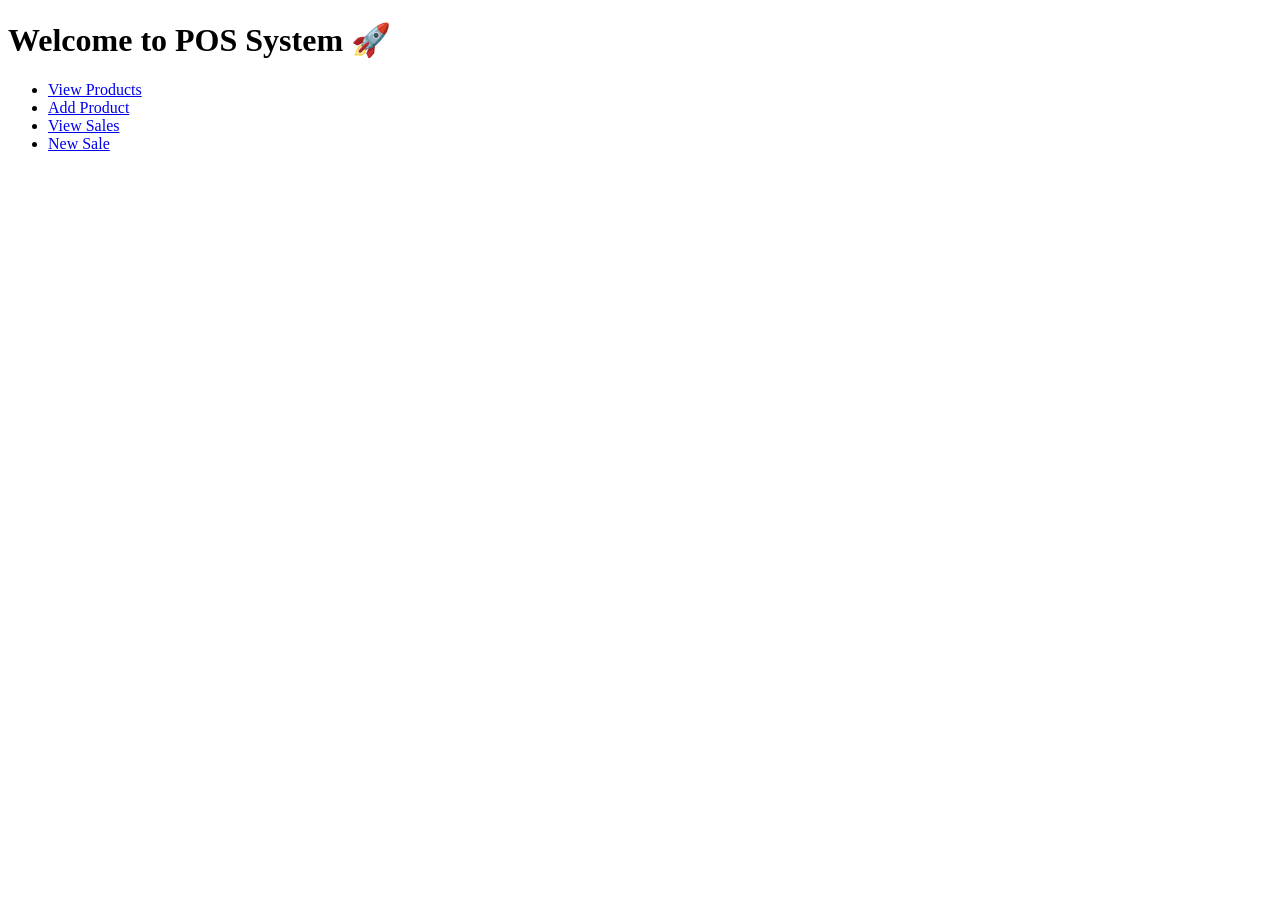
==== templates/index.html @ eff5e484 "first commit" ====
<!DOCTYPE html>
<html>
<head>
    <title>POS System</title>
</head>
<body>

    <h1>Welcome to POS System 🚀</h1>

    <ul>
        <li><a href="/products">View Products</a></li>
        <li><a href="/products/add">Add Product</a></li>
        <li><a href="/sales">View Sales</a></li>
        <li><a href="/sale/new">New Sale</a></li>
    </ul>

</body>
</html>
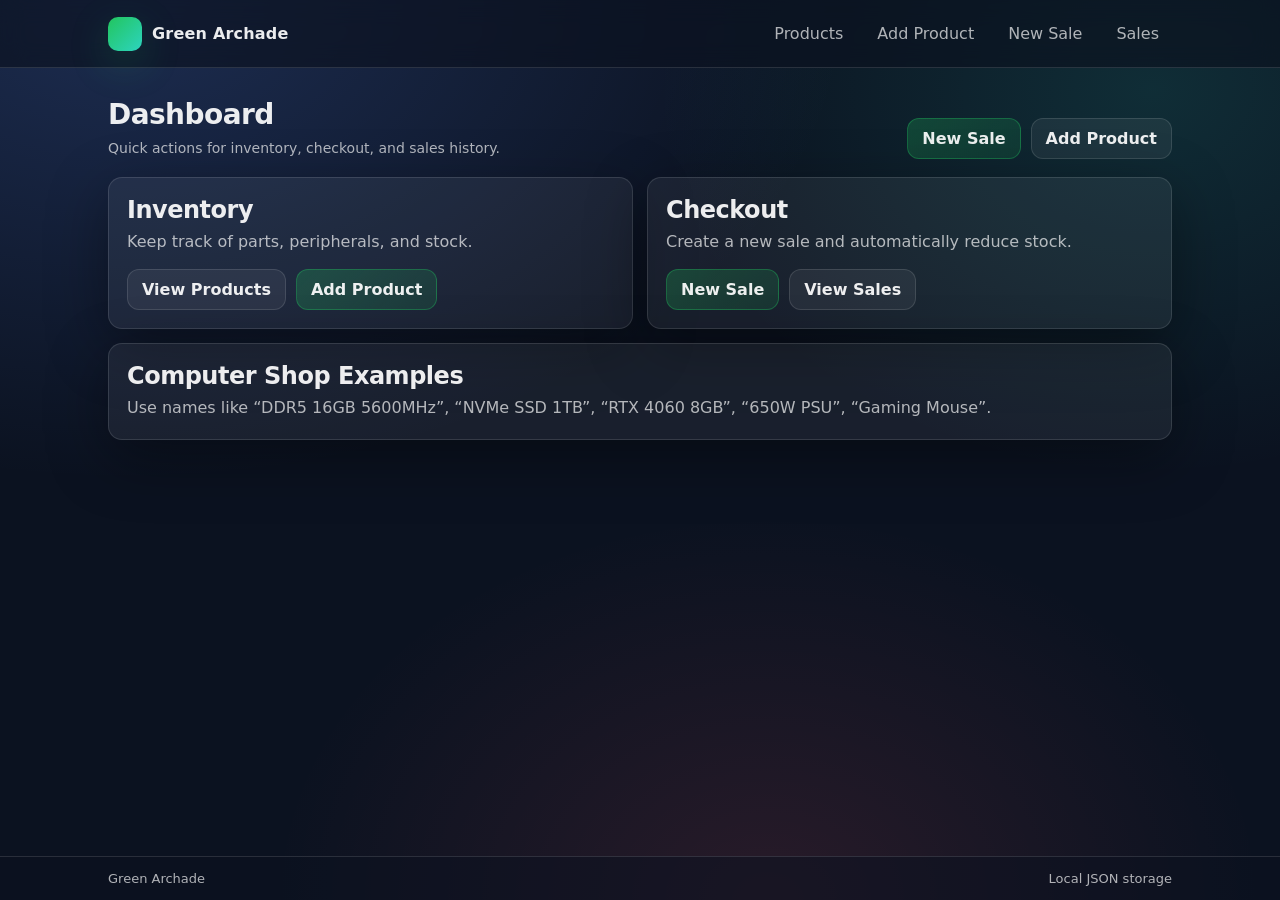
==== commit 45bfa361: "update frontend" ====
--- a/templates/index.html
+++ b/templates/index.html
@@ -1,18 +1,97 @@
 <!DOCTYPE html>
 <html>
 <head>
-    <title>POS System</title>
+    <meta charset="utf-8">
+    <meta name="viewport" content="width=device-width, initial-scale=1">
+    <title>Green Archade POS</title>
+    <link rel="stylesheet" href="/static/css/style.css">
 </head>
 <body>
+<div class="app-shell">
+    <header class="topbar">
+        <div class="topbar-inner">
+            <a class="brand" href="/">
+                <span class="brand-badge" aria-hidden="true"></span>
+                <span>Green Archade</span>
+            </a>
+            <nav class="nav">
+                <a href="/products">Products </a>
+                <a href="/products/add">Add Product</a>
+                <a href="/sale/new">New Sale</a>
+                <a href="/sales">Sales</a>
+            </nav>
+        </div>
+    </header>
 
-    <h1>Welcome to POS System 🚀</h1>
+    <main class="container">
+        <div class="page-header">
+            <div>
+                <h1 class="page-title">Dashboard</h1>
+                <p class="page-subtitle">Quick actions for inventory, checkout, and sales history.</p>
+            </div>
+            <div class="actions">
+                <a class="btn btn-primary" href="/sale/new">New Sale</a>
+                <a class="btn" href="/products/add">Add Product</a>
+            </div>
+        </div>
 
-    <ul>
-        <li><a href="/products">View Products</a></li>
-        <li><a href="/products/add">Add Product</a></li>
-        <li><a href="/sales">View Sales</a></li>
-        <li><a href="/sale/new">New Sale</a></li>
-    </ul>
+        <div class="grid">
+            <div class="col-6">
+                <div class="card">
+                    <div class="card-inner">
+                        <h2 style="margin:0 0 6px">Inventory</h2>
+                        <p style="margin:0;color:var(--muted)">Keep track of parts, peripherals, and stock.</p>
+                        <div class="actions" style="margin-top:14px;justify-content:flex-start">
+                            <a class="btn" href="/products">View Products</a>
+                            <a class="btn btn-primary" href="/products/add">Add Product</a>
+                        </div>
+                    </div>
+                </div>
+            </div>
 
+            <div class="col-6">
+                <div class="card">
+                    <div class="card-inner">
+                        <h2 style="margin:0 0 6px">Checkout</h2>
+                        <p style="margin:0;color:var(--muted)">Create a new sale and automatically reduce stock.</p>
+                        <div class="actions" style="margin-top:14px;justify-content:flex-start">
+                            <a class="btn btn-primary" href="/sale/new">New Sale</a>
+                            <a class="btn" href="/sales">View Sales</a>
+                        </div>
+                    </div>
+                </div>
+            </div>
+
+            <div class="col-12">
+                <div class="card">
+                    <div class="card-inner">
+                        <h2 style="margin:0 0 6px">Computer Shop Examples</h2>
+                        <p style="margin:0;color:var(--muted)">
+                            Use names like “DDR5 16GB 5600MHz”, “NVMe SSD 1TB”, “RTX 4060 8GB”, “650W PSU”, “Gaming Mouse”.
+                        </p>
+                    </div>
+                </div>
+            </div>
+        </div>
+    </main>
+
+    <footer class="footer">
+        <div class="footer-inner">
+            <span>Green Archade</span>
+            <span>Local JSON storage</span>
+        </div>
+    </footer>
+</div>
+<script>
+  (function () {
+    var path = window.location.pathname || "/";
+    var links = document.querySelectorAll(".nav a[href]");
+    for (var i = 0; i < links.length; i++) {
+      var href = links[i].getAttribute("href") || "";
+      if (href === "/" && path === "/") links[i].classList.add("active");
+      else if (href !== "/" && path.indexOf(href) === 0) links[i].classList.add("active");
+    }
+  })();
+</script>
 </body>
-</html>+</html>
--- a/static/css/style.css
+++ b/static/css/style.css
@@ -0,0 +1,360 @@
+:root {
+  --bg: #0b1220;
+  --panel: rgba(255, 255, 255, 0.06);
+  --panel-2: rgba(255, 255, 255, 0.08);
+  --text: rgba(255, 255, 255, 0.92);
+  --muted: rgba(255, 255, 255, 0.68);
+  --border: rgba(255, 255, 255, 0.12);
+  --shadow: 0 18px 60px rgba(0, 0, 0, 0.38);
+
+  --primary: #22c55e;
+  --primary-2: #16a34a;
+  --danger: #ff5b6b;
+  --success: #2dd4bf;
+  --glow: 0 0 0 1px rgba(34, 197, 94, 0.10), 0 18px 55px rgba(34, 197, 94, 0.14);
+
+  --radius: 14px;
+  --radius-sm: 10px;
+}
+
+* {
+  box-sizing: border-box;
+}
+
+html,
+body {
+  height: 100%;
+}
+
+body {
+  margin: 0;
+  color: var(--text);
+  font-family: ui-sans-serif, system-ui, -apple-system, Segoe UI, Roboto, Arial,
+    "Apple Color Emoji", "Segoe UI Emoji";
+  background: radial-gradient(1200px 800px at 10% 0%, rgba(91, 140, 255, 0.22), transparent 60%),
+    radial-gradient(900px 700px at 90% 10%, rgba(45, 212, 191, 0.14), transparent 55%),
+    radial-gradient(900px 700px at 60% 100%, rgba(255, 91, 107, 0.12), transparent 55%),
+    var(--bg);
+}
+
+a {
+  -webkit-tap-highlight-color: transparent;
+}
+
+h1,
+h2,
+h3 {
+  letter-spacing: -0.02em;
+}
+
+p {
+  line-height: 1.55;
+}
+
+a {
+  color: inherit;
+  text-decoration: none;
+}
+
+.nav a:focus-visible,
+.btn:focus-visible,
+input[type="text"]:focus-visible,
+input[type="number"]:focus-visible,
+a:focus-visible {
+  outline: 3px solid rgba(34, 197, 94, 0.45);
+  outline-offset: 2px;
+}
+
+.app-shell {
+  min-height: 100%;
+  display: flex;
+  flex-direction: column;
+}
+
+.topbar {
+  position: sticky;
+  top: 0;
+  z-index: 50;
+  backdrop-filter: blur(12px);
+  background: rgba(11, 18, 32, 0.65);
+  border-bottom: 1px solid var(--border);
+}
+
+.topbar-inner {
+  max-width: 1100px;
+  margin: 0 auto;
+  padding: 14px 18px;
+  display: flex;
+  align-items: center;
+  justify-content: space-between;
+  gap: 16px;
+}
+
+.brand {
+  display: flex;
+  align-items: center;
+  gap: 10px;
+  font-weight: 700;
+  letter-spacing: 0.2px;
+}
+
+.brand-badge {
+  width: 34px;
+  height: 34px;
+  border-radius: 10px;
+  background: linear-gradient(135deg, var(--primary), var(--success));
+  box-shadow: 0 12px 40px rgba(34, 197, 94, 0.22);
+}
+
+.brand:hover .brand-badge {
+  box-shadow: var(--glow);
+  filter: saturate(1.15);
+}
+
+.nav {
+  display: flex;
+  gap: 8px;
+  flex-wrap: wrap;
+}
+
+.nav a {
+  padding: 9px 12px;
+  border-radius: 999px;
+  color: var(--muted);
+  border: 1px solid transparent;
+}
+
+.nav a:hover {
+  color: var(--text);
+  border-color: var(--border);
+  background: var(--panel);
+}
+
+.nav a.active {
+  color: var(--text);
+  border-color: rgba(34, 197, 94, 0.35);
+  background: linear-gradient(135deg, rgba(34, 197, 94, 0.20), rgba(34, 197, 94, 0.10));
+}
+
+.container {
+  width: 100%;
+  max-width: 1100px;
+  margin: 0 auto;
+  padding: 22px 18px 34px;
+}
+
+.page-header {
+  display: flex;
+  align-items: flex-end;
+  justify-content: space-between;
+  gap: 14px;
+  margin: 8px 0 18px;
+}
+
+.page-title {
+  margin: 0;
+  font-size: 28px;
+  line-height: 1.2;
+}
+
+.page-subtitle {
+  margin: 6px 0 0;
+  color: var(--muted);
+  font-size: 14px;
+}
+
+.card {
+  background: var(--panel);
+  border: 1px solid var(--border);
+  border-radius: var(--radius);
+  box-shadow: var(--shadow);
+}
+
+.card:hover {
+  border-color: rgba(255, 255, 255, 0.16);
+  box-shadow: 0 20px 70px rgba(0, 0, 0, 0.42);
+}
+
+.card-inner {
+  padding: 18px;
+}
+
+.grid {
+  display: grid;
+  grid-template-columns: repeat(12, 1fr);
+  gap: 14px;
+}
+
+.col-6 {
+  grid-column: span 6;
+}
+
+.col-12 {
+  grid-column: span 12;
+}
+
+@media (max-width: 860px) {
+  .col-6 {
+    grid-column: span 12;
+  }
+}
+
+.btn {
+  display: inline-flex;
+  align-items: center;
+  justify-content: center;
+  gap: 8px;
+  padding: 10px 14px;
+  border-radius: 12px;
+  border: 1px solid var(--border);
+  background: var(--panel);
+  color: var(--text);
+  font-weight: 600;
+  cursor: pointer;
+  transition: transform 0.08s ease, background 0.15s ease, border-color 0.15s ease;
+}
+
+.btn:hover {
+  background: var(--panel-2);
+  border-color: rgba(255, 255, 255, 0.18);
+}
+
+.btn:active {
+  transform: translateY(1px);
+}
+
+.btn-primary {
+  border-color: rgba(34, 197, 94, 0.35);
+  background: linear-gradient(135deg, rgba(34, 197, 94, 0.24), rgba(34, 197, 94, 0.12));
+}
+
+.btn-primary:hover {
+  border-color: rgba(34, 197, 94, 0.55);
+}
+
+.btn-danger {
+  border-color: rgba(255, 91, 107, 0.35);
+  background: linear-gradient(135deg, rgba(255, 91, 107, 0.22), rgba(255, 91, 107, 0.12));
+}
+
+.actions {
+  display: flex;
+  gap: 10px;
+  flex-wrap: wrap;
+  justify-content: flex-end;
+}
+
+.alert {
+  margin: 0 0 14px;
+  padding: 12px 12px;
+  border-radius: var(--radius-sm);
+  border: 1px solid var(--border);
+  background: rgba(255, 255, 255, 0.06);
+  color: var(--muted);
+}
+
+.alert-error {
+  border-color: rgba(255, 91, 107, 0.28);
+  background: rgba(255, 91, 107, 0.12);
+  color: rgba(255, 255, 255, 0.9);
+}
+
+.table {
+  width: 100%;
+  border-collapse: separate;
+  border-spacing: 0;
+  overflow: hidden;
+  border: 1px solid var(--border);
+  border-radius: var(--radius);
+  background: rgba(255, 255, 255, 0.04);
+}
+
+.table-wrap {
+  width: 100%;
+  overflow-x: auto;
+  -webkit-overflow-scrolling: touch;
+}
+
+.table tbody tr:hover td {
+  background: rgba(255, 255, 255, 0.035);
+}
+
+.table th,
+.table td {
+  padding: 12px 12px;
+  border-bottom: 1px solid var(--border);
+  vertical-align: middle;
+}
+
+.table th {
+  text-align: left;
+  color: rgba(255, 255, 255, 0.86);
+  font-weight: 700;
+  background: rgba(255, 255, 255, 0.06);
+}
+
+.table tr:last-child td {
+  border-bottom: none;
+}
+
+.table td.muted {
+  color: var(--muted);
+}
+
+.muted {
+  color: var(--muted);
+}
+
+.field {
+  display: grid;
+  gap: 6px;
+  margin-bottom: 12px;
+}
+
+.label {
+  font-size: 13px;
+  color: var(--muted);
+}
+
+input[type="text"],
+input[type="number"] {
+  width: 100%;
+  padding: 11px 12px;
+  border-radius: 12px;
+  border: 1px solid var(--border);
+  background: rgba(255, 255, 255, 0.06);
+  color: var(--text);
+  outline: none;
+}
+
+input[type="text"]:focus,
+input[type="number"]:focus {
+  border-color: rgba(34, 197, 94, 0.55);
+  box-shadow: 0 0 0 4px rgba(34, 197, 94, 0.14);
+}
+
+button {
+  font: inherit;
+}
+
+.table input[type="number"] {
+  max-width: 140px;
+}
+
+.footer {
+  margin-top: auto;
+  border-top: 1px solid var(--border);
+  background: rgba(11, 18, 32, 0.55);
+}
+
+.footer-inner {
+  max-width: 1100px;
+  margin: 0 auto;
+  padding: 14px 18px;
+  color: var(--muted);
+  font-size: 13px;
+  display: flex;
+  justify-content: space-between;
+  gap: 10px;
+  flex-wrap: wrap;
+}
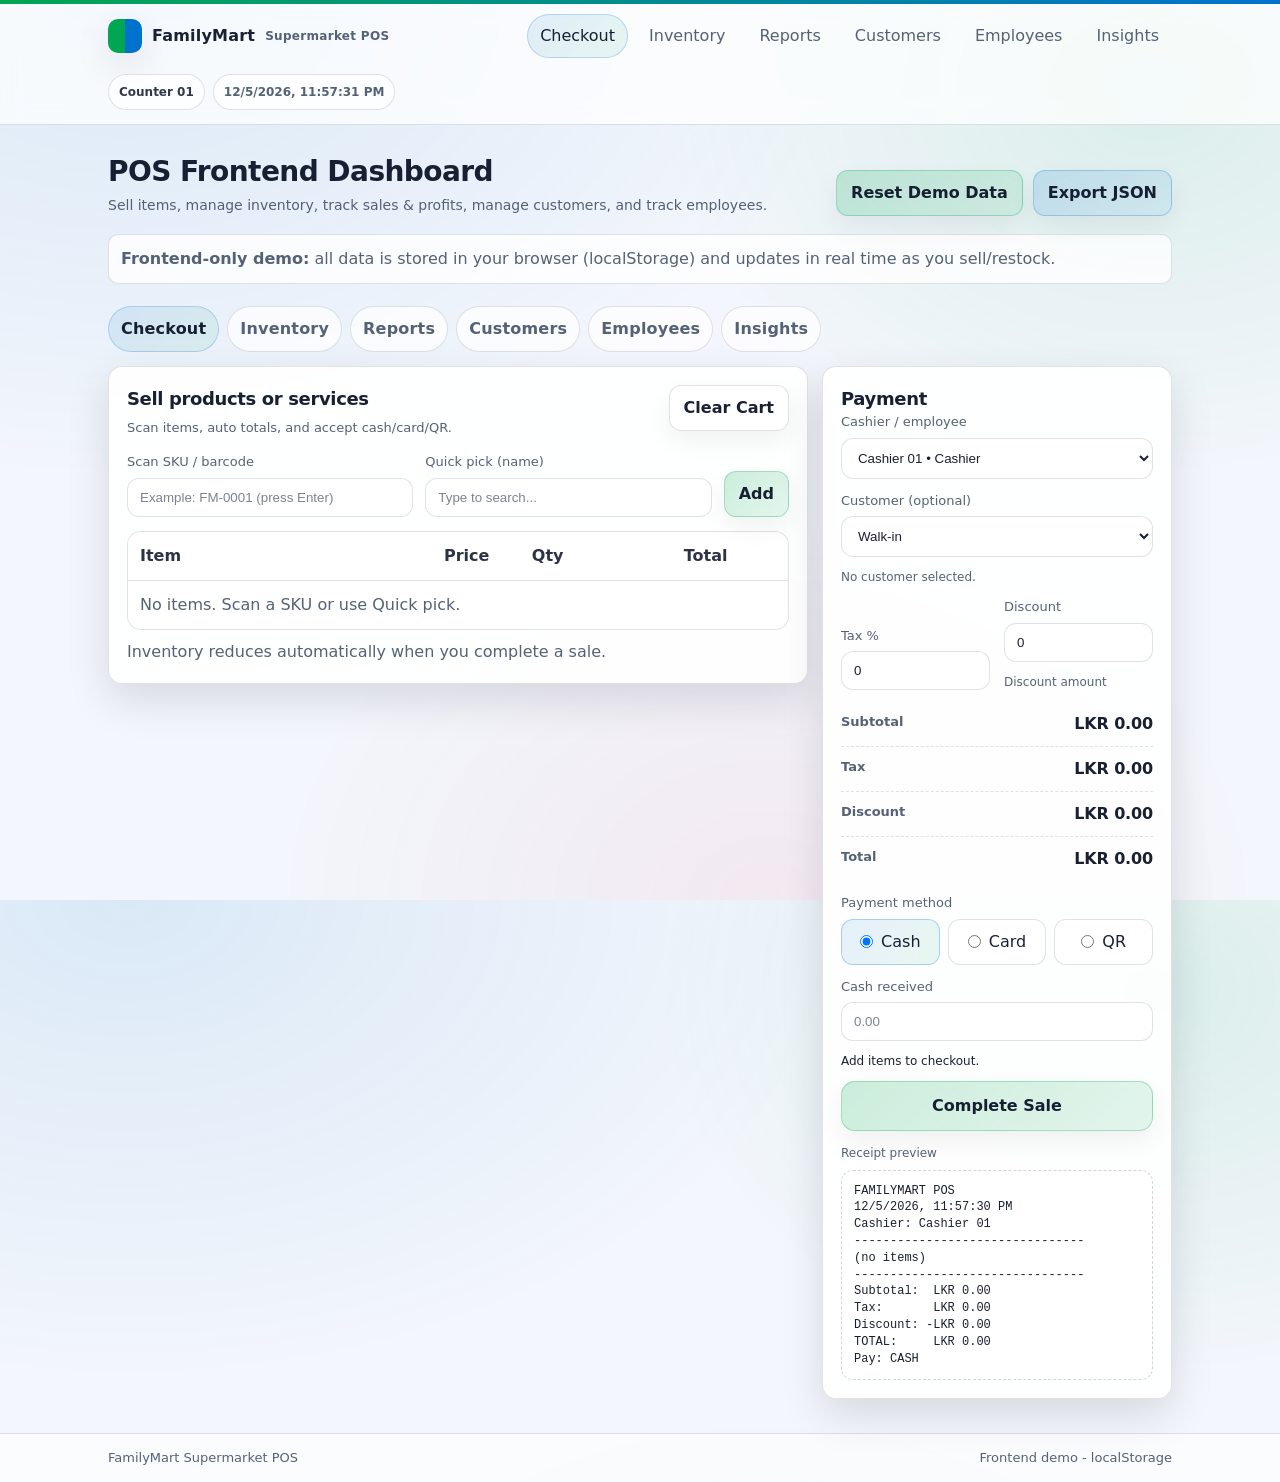
==== commit cfab5f74: "update" ====
--- a/templates/index.html
+++ b/templates/index.html
@@ -3,8 +3,8 @@
 <head>
     <meta charset="utf-8">
     <meta name="viewport" content="width=device-width, initial-scale=1">
-    <title>Green Archade POS</title>
-    <link rel="stylesheet" href="/static/css/style.css">
+    <title>FamilyMart Supermarket POS</title>
+    <link rel="stylesheet" href="/static/css/style.css?v=20260331">
 </head>
 <body>
 <div class="app-shell">
@@ -12,86 +12,57 @@
         <div class="topbar-inner">
             <a class="brand" href="/">
                 <span class="brand-badge" aria-hidden="true"></span>
-                <span>Green Archade</span>
+                <span class="brand-name">FamilyMart</span>
+                <span class="brand-sub">Supermarket POS</span>
             </a>
             <nav class="nav">
-                <a href="/products">Products </a>
-                <a href="/products/add">Add Product</a>
-                <a href="/sale/new">New Sale</a>
-                <a href="/sales">Sales</a>
+                <a href="#checkout">Checkout</a>
+                <a href="#inventory">Inventory</a>
+                <a href="#reports">Reports</a>
+                <a href="#customers">Customers</a>
+                <a href="#employees">Employees</a>
+                <a href="#insights">Insights</a>
             </nav>
+            <div class="topbar-meta" aria-label="Status">
+                <span class="pill">Counter 01</span>
+                <span class="pill pill-muted" data-live-clock>--</span>
+            </div>
         </div>
     </header>
 
     <main class="container">
         <div class="page-header">
             <div>
-                <h1 class="page-title">Dashboard</h1>
-                <p class="page-subtitle">Quick actions for inventory, checkout, and sales history.</p>
+                <h1 class="page-title">POS Frontend Dashboard</h1>
+                <p class="page-subtitle">Sell items, manage inventory, track sales & profits, manage customers, and track employees.</p>
             </div>
             <div class="actions">
-                <a class="btn btn-primary" href="/sale/new">New Sale</a>
-                <a class="btn" href="/products/add">Add Product</a>
+                <button class="btn btn-primary" type="button" data-action="reset-demo">Reset Demo Data</button>
+                <button class="btn btn-accent" type="button" data-action="export-demo">Export JSON</button>
             </div>
         </div>
 
-        <div class="grid">
-            <div class="col-6">
-                <div class="card">
-                    <div class="card-inner">
-                        <h2 style="margin:0 0 6px">Inventory</h2>
-                        <p style="margin:0;color:var(--muted)">Keep track of parts, peripherals, and stock.</p>
-                        <div class="actions" style="margin-top:14px;justify-content:flex-start">
-                            <a class="btn" href="/products">View Products</a>
-                            <a class="btn btn-primary" href="/products/add">Add Product</a>
-                        </div>
-                    </div>
-                </div>
-            </div>
+        <div class="alert">
+            <strong>Frontend-only demo:</strong>
+            all data is stored in your browser (<span class="muted">localStorage</span>) and updates in real time as you sell/restock.
+        </div>
 
-            <div class="col-6">
-                <div class="card">
-                    <div class="card-inner">
-                        <h2 style="margin:0 0 6px">Checkout</h2>
-                        <p style="margin:0;color:var(--muted)">Create a new sale and automatically reduce stock.</p>
-                        <div class="actions" style="margin-top:14px;justify-content:flex-start">
-                            <a class="btn btn-primary" href="/sale/new">New Sale</a>
-                            <a class="btn" href="/sales">View Sales</a>
-                        </div>
-                    </div>
-                </div>
-            </div>
-
-            <div class="col-12">
-                <div class="card">
-                    <div class="card-inner">
-                        <h2 style="margin:0 0 6px">Computer Shop Examples</h2>
-                        <p style="margin:0;color:var(--muted)">
-                            Use names like “DDR5 16GB 5600MHz”, “NVMe SSD 1TB”, “RTX 4060 8GB”, “650W PSU”, “Gaming Mouse”.
-                        </p>
-                    </div>
-                </div>
-            </div>
-        </div>
+        <div id="posApp" class="pos-app" aria-label="POS dashboard"></div>
     </main>
 
     <footer class="footer">
         <div class="footer-inner">
-            <span>Green Archade</span>
-            <span>Local JSON storage</span>
+            <span>FamilyMart Supermarket POS</span>
+            <span>Frontend demo - localStorage</span>
         </div>
     </footer>
 </div>
-<script>
-  (function () {
-    var path = window.location.pathname || "/";
-    var links = document.querySelectorAll(".nav a[href]");
-    for (var i = 0; i < links.length; i++) {
-      var href = links[i].getAttribute("href") || "";
-      if (href === "/" && path === "/") links[i].classList.add("active");
-      else if (href !== "/" && path.indexOf(href) === 0) links[i].classList.add("active");
-    }
-  })();
-</script>
+<div class="toast-stack" id="toastStack" aria-live="polite" aria-relevant="additions"></div>
+<noscript>
+    <div class="container">
+        <div class="alert alert-error">This dashboard needs JavaScript enabled.</div>
+    </div>
+</noscript>
+<script src="/static/js/dashboard.js?v=20260331"></script>
 </body>
 </html>
--- a/static/css/style.css
+++ b/static/css/style.css
@@ -1,17 +1,19 @@
 :root {
-  --bg: #0b1220;
-  --panel: rgba(255, 255, 255, 0.06);
-  --panel-2: rgba(255, 255, 255, 0.08);
-  --text: rgba(255, 255, 255, 0.92);
-  --muted: rgba(255, 255, 255, 0.68);
-  --border: rgba(255, 255, 255, 0.12);
-  --shadow: 0 18px 60px rgba(0, 0, 0, 0.38);
-
-  --primary: #22c55e;
-  --primary-2: #16a34a;
-  --danger: #ff5b6b;
-  --success: #2dd4bf;
-  --glow: 0 0 0 1px rgba(34, 197, 94, 0.10), 0 18px 55px rgba(34, 197, 94, 0.14);
+  --bg: #f3f6fc;
+  --panel: rgba(255, 255, 255, 0.92);
+  --panel-2: rgba(255, 255, 255, 0.98);
+  --text: rgba(15, 23, 42, 0.96);
+  --muted: rgba(71, 85, 105, 0.92);
+  --border: rgba(15, 23, 42, 0.12);
+  --shadow: 0 16px 44px rgba(2, 6, 23, 0.12);
+
+  --primary: #00a651;
+  --primary-2: #008a43;
+  --accent: #0072ce;
+  --accent-2: #005aa4;
+  --danger: #e11d48;
+  --success: #0ea5a4;
+  --glow: 0 0 0 1px rgba(0, 166, 81, 0.16), 0 18px 45px rgba(0, 166, 81, 0.10);
 
   --radius: 14px;
   --radius-sm: 10px;
@@ -31,9 +33,12 @@
   color: var(--text);
   font-family: ui-sans-serif, system-ui, -apple-system, Segoe UI, Roboto, Arial,
     "Apple Color Emoji", "Segoe UI Emoji";
-  background: radial-gradient(1200px 800px at 10% 0%, rgba(91, 140, 255, 0.22), transparent 60%),
-    radial-gradient(900px 700px at 90% 10%, rgba(45, 212, 191, 0.14), transparent 55%),
-    radial-gradient(900px 700px at 60% 100%, rgba(255, 91, 107, 0.12), transparent 55%),
+  line-height: 1.5;
+  -webkit-font-smoothing: antialiased;
+  -moz-osx-font-smoothing: grayscale;
+  background: radial-gradient(1200px 800px at 10% 0%, rgba(0, 114, 206, 0.10), transparent 60%),
+    radial-gradient(900px 700px at 90% 10%, rgba(0, 166, 81, 0.10), transparent 55%),
+    radial-gradient(900px 700px at 60% 100%, rgba(225, 29, 72, 0.06), transparent 55%),
     var(--bg);
 }
 
@@ -61,7 +66,7 @@
 input[type="text"]:focus-visible,
 input[type="number"]:focus-visible,
 a:focus-visible {
-  outline: 3px solid rgba(34, 197, 94, 0.45);
+  outline: 3px solid rgba(0, 114, 206, 0.35);
   outline-offset: 2px;
 }
 
@@ -76,8 +81,17 @@
   top: 0;
   z-index: 50;
   backdrop-filter: blur(12px);
-  background: rgba(11, 18, 32, 0.65);
+  background: rgba(255, 255, 255, 0.72);
   border-bottom: 1px solid var(--border);
+  overflow: hidden;
+}
+
+.topbar::before {
+  content: "";
+  position: absolute;
+  inset: 0 0 auto 0;
+  height: 4px;
+  background: linear-gradient(90deg, var(--primary), var(--accent));
 }
 
 .topbar-inner {
@@ -88,6 +102,7 @@
   align-items: center;
   justify-content: space-between;
   gap: 16px;
+  flex-wrap: wrap;
 }
 
 .brand {
@@ -102,13 +117,50 @@
   width: 34px;
   height: 34px;
   border-radius: 10px;
-  background: linear-gradient(135deg, var(--primary), var(--success));
-  box-shadow: 0 12px 40px rgba(34, 197, 94, 0.22);
+  background: linear-gradient(90deg, var(--primary) 0 50%, var(--accent) 50% 100%);
+  box-shadow: 0 12px 36px rgba(2, 6, 23, 0.10);
 }
 
 .brand:hover .brand-badge {
   box-shadow: var(--glow);
   filter: saturate(1.15);
+}
+
+.brand-name {
+  font-weight: 800;
+}
+
+.brand-sub {
+  color: var(--muted);
+  font-weight: 700;
+  font-size: 12px;
+  letter-spacing: 0.3px;
+}
+
+.topbar-meta {
+  display: flex;
+  gap: 8px;
+  align-items: center;
+  flex-wrap: wrap;
+  justify-content: flex-end;
+}
+
+.pill {
+  display: inline-flex;
+  align-items: center;
+  gap: 8px;
+  padding: 8px 10px;
+  border-radius: 999px;
+  border: 1px solid var(--border);
+  background: rgba(255, 255, 255, 0.7);
+  color: rgba(15, 23, 42, 0.86);
+  font-weight: 700;
+  font-size: 12px;
+}
+
+.pill-muted {
+  color: var(--muted);
+  font-weight: 650;
 }
 
 .nav {
@@ -132,8 +184,8 @@
 
 .nav a.active {
   color: var(--text);
-  border-color: rgba(34, 197, 94, 0.35);
-  background: linear-gradient(135deg, rgba(34, 197, 94, 0.20), rgba(34, 197, 94, 0.10));
+  border-color: rgba(0, 114, 206, 0.22);
+  background: linear-gradient(135deg, rgba(0, 114, 206, 0.10), rgba(0, 166, 81, 0.08));
 }
 
 .container {
@@ -171,8 +223,8 @@
 }
 
 .card:hover {
-  border-color: rgba(255, 255, 255, 0.16);
-  box-shadow: 0 20px 70px rgba(0, 0, 0, 0.42);
+  border-color: rgba(15, 23, 42, 0.16);
+  box-shadow: 0 18px 58px rgba(2, 6, 23, 0.14);
 }
 
 .card-inner {
@@ -211,30 +263,52 @@
   color: var(--text);
   font-weight: 600;
   cursor: pointer;
-  transition: transform 0.08s ease, background 0.15s ease, border-color 0.15s ease;
+  box-shadow: 0 10px 26px rgba(2, 6, 23, 0.06);
+  transition: transform 0.08s ease, background 0.15s ease, border-color 0.15s ease,
+    box-shadow 0.15s ease;
 }
 
 .btn:hover {
   background: var(--panel-2);
-  border-color: rgba(255, 255, 255, 0.18);
+  border-color: rgba(15, 23, 42, 0.16);
+  box-shadow: 0 14px 34px rgba(2, 6, 23, 0.10);
 }
 
 .btn:active {
   transform: translateY(1px);
+  box-shadow: 0 10px 26px rgba(2, 6, 23, 0.08);
 }
 
 .btn-primary {
-  border-color: rgba(34, 197, 94, 0.35);
-  background: linear-gradient(135deg, rgba(34, 197, 94, 0.24), rgba(34, 197, 94, 0.12));
+  border-color: rgba(0, 166, 81, 0.28);
+  background: linear-gradient(135deg, rgba(0, 166, 81, 0.20), rgba(0, 166, 81, 0.10));
 }
 
 .btn-primary:hover {
-  border-color: rgba(34, 197, 94, 0.55);
+  border-color: rgba(0, 166, 81, 0.45);
+}
+
+.btn-accent {
+  border-color: rgba(0, 114, 206, 0.26);
+  background: linear-gradient(135deg, rgba(0, 114, 206, 0.16), rgba(0, 114, 206, 0.08));
+}
+
+.btn-accent:hover {
+  border-color: rgba(0, 114, 206, 0.45);
+}
+
+.btn-lg {
+  padding: 12px 16px;
+  border-radius: 14px;
 }
 
 .btn-danger {
-  border-color: rgba(255, 91, 107, 0.35);
-  background: linear-gradient(135deg, rgba(255, 91, 107, 0.22), rgba(255, 91, 107, 0.12));
+  border-color: rgba(225, 29, 72, 0.22);
+  background: linear-gradient(135deg, rgba(225, 29, 72, 0.16), rgba(225, 29, 72, 0.08));
+}
+
+.btn-danger:hover {
+  border-color: rgba(225, 29, 72, 0.38);
 }
 
 .actions {
@@ -249,14 +323,14 @@
   padding: 12px 12px;
   border-radius: var(--radius-sm);
   border: 1px solid var(--border);
-  background: rgba(255, 255, 255, 0.06);
+  background: rgba(255, 255, 255, 0.78);
   color: var(--muted);
 }
 
 .alert-error {
-  border-color: rgba(255, 91, 107, 0.28);
-  background: rgba(255, 91, 107, 0.12);
-  color: rgba(255, 255, 255, 0.9);
+  border-color: rgba(225, 29, 72, 0.22);
+  background: rgba(225, 29, 72, 0.08);
+  color: rgba(15, 23, 42, 0.90);
 }
 
 .table {
@@ -266,7 +340,7 @@
   overflow: hidden;
   border: 1px solid var(--border);
   border-radius: var(--radius);
-  background: rgba(255, 255, 255, 0.04);
+  background: rgba(255, 255, 255, 0.72);
 }
 
 .table-wrap {
@@ -276,7 +350,15 @@
 }
 
 .table tbody tr:hover td {
-  background: rgba(255, 255, 255, 0.035);
+  background: rgba(0, 114, 206, 0.04);
+}
+
+.table tbody tr:nth-child(odd) td {
+  background: rgba(255, 255, 255, 0.72);
+}
+
+.table tbody tr:nth-child(even) td {
+  background: rgba(255, 255, 255, 0.62);
 }
 
 .table th,
@@ -288,9 +370,9 @@
 
 .table th {
   text-align: left;
-  color: rgba(255, 255, 255, 0.86);
+  color: rgba(15, 23, 42, 0.88);
   font-weight: 700;
-  background: rgba(255, 255, 255, 0.06);
+  background: rgba(255, 255, 255, 0.90);
 }
 
 .table tr:last-child td {
@@ -322,15 +404,21 @@
   padding: 11px 12px;
   border-radius: 12px;
   border: 1px solid var(--border);
-  background: rgba(255, 255, 255, 0.06);
+  background: rgba(255, 255, 255, 0.92);
   color: var(--text);
   outline: none;
+  transition: border-color 0.15s ease, box-shadow 0.15s ease, background 0.15s ease;
 }
 
 input[type="text"]:focus,
 input[type="number"]:focus {
-  border-color: rgba(34, 197, 94, 0.55);
-  box-shadow: 0 0 0 4px rgba(34, 197, 94, 0.14);
+  border-color: rgba(0, 114, 206, 0.45);
+  box-shadow: 0 0 0 4px rgba(0, 114, 206, 0.12);
+  background: rgba(255, 255, 255, 0.98);
+}
+
+input::placeholder {
+  color: rgba(71, 85, 105, 0.72);
 }
 
 button {
@@ -344,7 +432,7 @@
 .footer {
   margin-top: auto;
   border-top: 1px solid var(--border);
-  background: rgba(11, 18, 32, 0.55);
+  background: rgba(255, 255, 255, 0.65);
 }
 
 .footer-inner {
@@ -358,3 +446,458 @@
   gap: 10px;
   flex-wrap: wrap;
 }
+
+.kpi-grid {
+  display: grid;
+  grid-template-columns: repeat(4, 1fr);
+  gap: 14px;
+}
+
+.kpi {
+  display: grid;
+  gap: 6px;
+  padding: 16px;
+  border-radius: var(--radius);
+  border: 1px solid var(--border);
+  background: rgba(255, 255, 255, 0.82);
+  box-shadow: var(--shadow);
+  transition: transform 0.08s ease, border-color 0.15s ease, box-shadow 0.15s ease;
+}
+
+.kpi:hover {
+  transform: translateY(-1px);
+  border-color: rgba(0, 114, 206, 0.22);
+  box-shadow: 0 18px 58px rgba(2, 6, 23, 0.14);
+}
+
+.kpi-title {
+  color: var(--muted);
+  font-size: 12px;
+  font-weight: 800;
+  letter-spacing: 0.4px;
+  text-transform: uppercase;
+}
+
+.kpi-value {
+  font-size: 18px;
+  font-weight: 900;
+  letter-spacing: -0.02em;
+}
+
+.kpi-help {
+  color: var(--muted);
+  font-size: 13px;
+  line-height: 1.4;
+}
+
+.toolbar {
+  display: flex;
+  align-items: flex-end;
+  justify-content: space-between;
+  gap: 12px;
+  flex-wrap: wrap;
+  margin: 0 0 14px;
+}
+
+.toolbar-left {
+  min-width: 260px;
+  flex: 1;
+}
+
+.toolbar-right {
+  font-size: 13px;
+}
+
+.checkout-layout {
+  display: grid;
+  grid-template-columns: 1.6fr 0.8fr;
+  gap: 14px;
+  align-items: start;
+}
+
+.checkout-summary .alert {
+  margin: 0;
+}
+
+.sticky {
+  position: sticky;
+  top: 86px;
+}
+
+.summary-row {
+  display: flex;
+  justify-content: space-between;
+  gap: 10px;
+  padding: 10px 0;
+  border-bottom: 1px dashed rgba(15, 23, 42, 0.12);
+}
+
+.summary-row:last-child {
+  border-bottom: none;
+}
+
+.summary-label {
+  color: var(--muted);
+  font-weight: 700;
+  font-size: 13px;
+}
+
+.summary-value {
+  font-weight: 900;
+  letter-spacing: -0.01em;
+}
+
+@media (max-width: 980px) {
+  .kpi-grid {
+    grid-template-columns: repeat(2, 1fr);
+  }
+}
+
+@media (max-width: 860px) {
+  .checkout-layout {
+    grid-template-columns: 1fr;
+  }
+  .sticky {
+    position: static;
+  }
+}
+
+@media (max-width: 520px) {
+  .kpi-grid {
+    grid-template-columns: 1fr;
+  }
+  .brand-sub {
+    display: none;
+  }
+}
+
+/* --- Frontend dashboard additions --- */
+.pos-app {
+  display: grid;
+  gap: 14px;
+}
+
+.tabs {
+  display: flex;
+  flex-wrap: wrap;
+  gap: 8px;
+  margin: 8px 0 0;
+}
+
+.tab-btn {
+  appearance: none;
+  border: 1px solid var(--border);
+  background: rgba(255, 255, 255, 0.7);
+  color: var(--muted);
+  padding: 10px 12px;
+  border-radius: 999px;
+  font-weight: 800;
+  letter-spacing: 0.2px;
+  cursor: pointer;
+}
+
+.tab-btn:hover {
+  color: var(--text);
+  background: rgba(255, 255, 255, 0.92);
+  border-color: rgba(15, 23, 42, 0.16);
+}
+
+.tab-btn.active,
+.tab-btn[aria-selected="true"] {
+  color: var(--text);
+  border-color: rgba(0, 114, 206, 0.22);
+  background: linear-gradient(135deg, rgba(0, 114, 206, 0.10), rgba(0, 166, 81, 0.08));
+}
+
+.tab-panel {
+  outline: none;
+  animation: panelIn 160ms ease;
+}
+
+@keyframes panelIn {
+  from { opacity: 0.65; transform: translateY(4px); }
+  to { opacity: 1; transform: translateY(0); }
+}
+
+.panel-head {
+  display: flex;
+  justify-content: space-between;
+  align-items: flex-start;
+  gap: 12px;
+  flex-wrap: wrap;
+  margin-bottom: 14px;
+}
+
+.panel-title {
+  margin: 0;
+  font-size: 18px;
+  font-weight: 900;
+}
+
+.panel-sub {
+  margin: 6px 0 0;
+  color: var(--muted);
+  font-size: 13px;
+}
+
+.panel-actions {
+  display: flex;
+  gap: 10px;
+  flex-wrap: wrap;
+}
+
+.form-row {
+  display: grid;
+  grid-template-columns: 1fr 1fr auto;
+  gap: 12px;
+  align-items: end;
+}
+
+@media (max-width: 860px) {
+  .form-row {
+    grid-template-columns: 1fr;
+  }
+}
+
+.select {
+  width: 100%;
+  padding: 11px 12px;
+  border-radius: 12px;
+  border: 1px solid var(--border);
+  background: rgba(255, 255, 255, 0.92);
+  color: var(--text);
+  transition: border-color 0.15s ease, box-shadow 0.15s ease, background 0.15s ease;
+  outline: none;
+}
+
+.select:focus {
+  border-color: rgba(0, 114, 206, 0.45);
+  box-shadow: 0 0 0 4px rgba(0, 114, 206, 0.12);
+  background: rgba(255, 255, 255, 0.98);
+}
+
+.mini {
+  margin-top: 6px;
+  font-size: 12px;
+  line-height: 1.35;
+}
+
+.cell-title {
+  font-weight: 900;
+  letter-spacing: -0.01em;
+}
+
+.qty-input {
+  width: 100%;
+  max-width: 140px;
+}
+
+.segmented {
+  display: grid;
+  grid-template-columns: repeat(3, 1fr);
+  gap: 8px;
+}
+
+.segmented-item {
+  display: flex;
+  align-items: center;
+  justify-content: center;
+  gap: 8px;
+  padding: 10px 12px;
+  border-radius: 12px;
+  border: 1px solid var(--border);
+  background: rgba(255, 255, 255, 0.78);
+  cursor: pointer;
+  user-select: none;
+  transition: background 0.15s ease, border-color 0.15s ease, transform 0.08s ease;
+}
+
+.segmented-item input {
+  margin: 0;
+}
+
+.segmented-item.active {
+  border-color: rgba(0, 114, 206, 0.28);
+  background: linear-gradient(135deg, rgba(0, 114, 206, 0.10), rgba(0, 166, 81, 0.08));
+}
+
+.segmented-item:active {
+  transform: translateY(1px);
+}
+
+.soft {
+  box-shadow: none;
+  background: rgba(255, 255, 255, 0.72);
+}
+
+.badge {
+  display: inline-flex;
+  align-items: center;
+  padding: 6px 10px;
+  border-radius: 999px;
+  border: 1px solid var(--border);
+  background: rgba(255, 255, 255, 0.82);
+  font-size: 12px;
+  font-weight: 900;
+}
+
+.badge-low {
+  border-color: rgba(225, 29, 72, 0.26);
+  background: rgba(225, 29, 72, 0.10);
+}
+
+.badge-ok {
+  border-color: rgba(0, 166, 81, 0.26);
+  background: rgba(0, 166, 81, 0.10);
+}
+
+.badge-muted {
+  border-color: rgba(15, 23, 42, 0.12);
+  background: rgba(15, 23, 42, 0.04);
+  color: var(--muted);
+}
+
+.restock-row {
+  display: grid;
+  grid-template-columns: 1fr auto;
+  gap: 8px;
+  align-items: center;
+}
+
+.restock-input {
+  width: 100%;
+  max-width: 120px;
+}
+
+.receipt-box {
+  margin: 8px 0 0;
+  padding: 12px;
+  border-radius: 12px;
+  border: 1px dashed rgba(15, 23, 42, 0.18);
+  background: rgba(255, 255, 255, 0.82);
+  overflow: auto;
+  max-height: 240px;
+  font-family: ui-monospace, SFMono-Regular, Menlo, Monaco, Consolas, "Liberation Mono", "Courier New", monospace;
+  font-size: 12px;
+  line-height: 1.4;
+}
+
+.toast-stack {
+  position: fixed;
+  right: 14px;
+  bottom: 14px;
+  display: grid;
+  gap: 10px;
+  z-index: 200;
+  max-width: min(380px, calc(100vw - 28px));
+}
+
+.toast {
+  padding: 12px 12px;
+  border-radius: 14px;
+  border: 1px solid var(--border);
+  background: rgba(255, 255, 255, 0.9);
+  box-shadow: var(--shadow);
+  font-weight: 700;
+  color: rgba(15, 23, 42, 0.92);
+  transform: translateY(0);
+  transition: opacity 0.25s ease, transform 0.25s ease;
+}
+
+.toast-success {
+  border-color: rgba(0, 166, 81, 0.26);
+}
+
+.toast-danger {
+  border-color: rgba(225, 29, 72, 0.26);
+}
+
+.toast-hide {
+  opacity: 0;
+  transform: translateY(6px);
+}
+
+.pill-list {
+  display: flex;
+  flex-wrap: wrap;
+  gap: 8px;
+}
+
+.pill-danger {
+  border-color: rgba(225, 29, 72, 0.22);
+  background: rgba(225, 29, 72, 0.08);
+}
+
+.list {
+  margin: 0;
+  padding-left: 18px;
+  color: rgba(15, 23, 42, 0.88);
+}
+
+.list-cards {
+  display: grid;
+  gap: 10px;
+}
+
+.mini-card {
+  display: flex;
+  justify-content: space-between;
+  gap: 10px;
+  padding: 12px;
+  border-radius: 14px;
+  border: 1px solid rgba(15, 23, 42, 0.10);
+  background: rgba(255, 255, 255, 0.82);
+}
+
+.chart {
+  height: 168px;
+  display: grid;
+  grid-template-columns: repeat(24, 1fr);
+  gap: 6px;
+  align-items: end;
+  padding: 12px;
+  border-radius: 14px;
+  border: 1px solid rgba(15, 23, 42, 0.10);
+  background: rgba(255, 255, 255, 0.82);
+  overflow-x: auto;
+}
+
+@media (max-width: 680px) {
+  .chart {
+    min-width: 720px;
+  }
+}
+
+.bar {
+  display: grid;
+  grid-template-rows: 1fr auto;
+  gap: 6px;
+  align-items: end;
+}
+
+.bar-fill {
+  width: 100%;
+  border-radius: 10px;
+  background: linear-gradient(180deg, rgba(0, 114, 206, 0.55), rgba(0, 166, 81, 0.35));
+  border: 1px solid rgba(0, 114, 206, 0.18);
+}
+
+.bar-label {
+  font-size: 10px;
+  color: var(--muted);
+  text-align: center;
+}
+
+@media (prefers-reduced-motion: reduce) {
+  .btn,
+  input[type="text"],
+  input[type="number"],
+  .select,
+  .tab-panel,
+  .toast {
+    transition: none !important;
+  }
+  .tab-panel {
+    animation: none !important;
+  }
+}
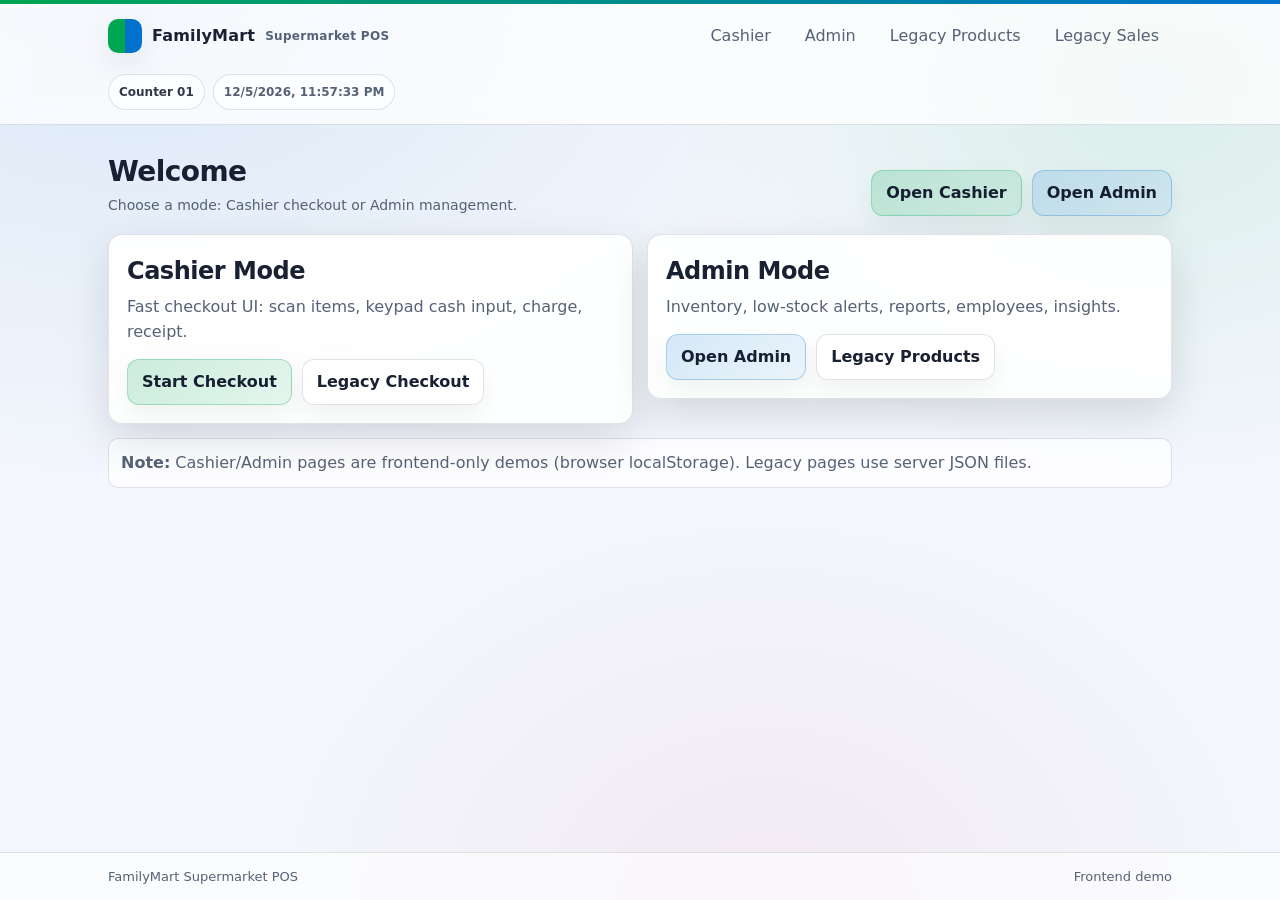
==== commit 33555162: "update a cashier system part" ====
--- a/templates/index.html
+++ b/templates/index.html
@@ -4,7 +4,7 @@
     <meta charset="utf-8">
     <meta name="viewport" content="width=device-width, initial-scale=1">
     <title>FamilyMart Supermarket POS</title>
-    <link rel="stylesheet" href="/static/css/style.css?v=20260331">
+    <link rel="stylesheet" href="/static/css/style.css?v=20260401">
 </head>
 <body>
 <div class="app-shell">
@@ -16,12 +16,10 @@
                 <span class="brand-sub">Supermarket POS</span>
             </a>
             <nav class="nav">
-                <a href="#checkout">Checkout</a>
-                <a href="#inventory">Inventory</a>
-                <a href="#reports">Reports</a>
-                <a href="#customers">Customers</a>
-                <a href="#employees">Employees</a>
-                <a href="#insights">Insights</a>
+                <a href="/cashier">Cashier</a>
+                <a href="/admin">Admin</a>
+                <a href="/products">Legacy Products</a>
+                <a href="/sales">Legacy Sales</a>
             </nav>
             <div class="topbar-meta" aria-label="Status">
                 <span class="pill">Counter 01</span>
@@ -33,36 +31,69 @@
     <main class="container">
         <div class="page-header">
             <div>
-                <h1 class="page-title">POS Frontend Dashboard</h1>
-                <p class="page-subtitle">Sell items, manage inventory, track sales & profits, manage customers, and track employees.</p>
+                <h1 class="page-title">Welcome</h1>
+                <p class="page-subtitle">Choose a mode: Cashier checkout or Admin management.</p>
             </div>
             <div class="actions">
-                <button class="btn btn-primary" type="button" data-action="reset-demo">Reset Demo Data</button>
-                <button class="btn btn-accent" type="button" data-action="export-demo">Export JSON</button>
+                <a class="btn btn-primary" href="/cashier">Open Cashier</a>
+                <a class="btn btn-accent" href="/admin">Open Admin</a>
             </div>
         </div>
 
-        <div class="alert">
-            <strong>Frontend-only demo:</strong>
-            all data is stored in your browser (<span class="muted">localStorage</span>) and updates in real time as you sell/restock.
+        <div class="grid">
+            <div class="col-6">
+                <div class="card">
+                    <div class="card-inner">
+                        <h2 style="margin:0 0 6px">Cashier Mode</h2>
+                        <p class="muted" style="margin:0">Fast checkout UI: scan items, keypad cash input, charge, receipt.</p>
+                        <div class="actions" style="margin-top:14px;justify-content:flex-start">
+                            <a class="btn btn-primary" href="/cashier">Start Checkout</a>
+                            <a class="btn" href="/sale/new">Legacy Checkout</a>
+                        </div>
+                    </div>
+                </div>
+            </div>
+            <div class="col-6">
+                <div class="card">
+                    <div class="card-inner">
+                        <h2 style="margin:0 0 6px">Admin Mode</h2>
+                        <p class="muted" style="margin:0">Inventory, low-stock alerts, reports, employees, insights.</p>
+                        <div class="actions" style="margin-top:14px;justify-content:flex-start">
+                            <a class="btn btn-accent" href="/admin">Open Admin</a>
+                            <a class="btn" href="/products">Legacy Products</a>
+                        </div>
+                    </div>
+                </div>
+            </div>
         </div>
 
-        <div id="posApp" class="pos-app" aria-label="POS dashboard"></div>
+        <div class="alert" style="margin-top:14px">
+            <strong>Note:</strong> Cashier/Admin pages are frontend-only demos (browser localStorage). Legacy pages use server JSON files.
+        </div>
     </main>
 
     <footer class="footer">
         <div class="footer-inner">
             <span>FamilyMart Supermarket POS</span>
-            <span>Frontend demo - localStorage</span>
+            <span>Frontend demo</span>
         </div>
     </footer>
 </div>
-<div class="toast-stack" id="toastStack" aria-live="polite" aria-relevant="additions"></div>
-<noscript>
-    <div class="container">
-        <div class="alert alert-error">This dashboard needs JavaScript enabled.</div>
-    </div>
-</noscript>
-<script src="/static/js/dashboard.js?v=20260331"></script>
+<script>
+  (function () {
+    var clock = document.querySelector("[data-live-clock]");
+    if (clock) {
+      var tick = function () { clock.textContent = new Date().toLocaleString(); };
+      tick();
+      setInterval(tick, 1000);
+    }
+    var path = window.location.pathname || "/";
+    var links = document.querySelectorAll(".nav a[href]");
+    for (var i = 0; i < links.length; i++) {
+      var href = links[i].getAttribute("href") || "";
+      links[i].classList.toggle("active", href && href !== "/" && path.indexOf(href) === 0);
+    }
+  })();
+</script>
 </body>
 </html>
--- a/static/css/style.css
+++ b/static/css/style.css
@@ -782,6 +782,187 @@
   line-height: 1.4;
 }
 
+/* Cashier-like checkout layout (matches the reference UI) */
+.cashier-layout {
+  grid-template-columns: 1.55fr 0.85fr 68px;
+}
+
+@media (max-width: 980px) {
+  .cashier-layout {
+    grid-template-columns: 1fr;
+  }
+}
+
+.scan-row {
+  display: flex;
+  gap: 10px;
+  align-items: center;
+}
+
+.scan-btn {
+  width: 44px;
+  height: 44px;
+  display: inline-flex;
+  align-items: center;
+  justify-content: center;
+  border-radius: 12px;
+  border: 1px solid rgba(0, 114, 206, 0.22);
+  background: linear-gradient(135deg, rgba(0, 114, 206, 0.14), rgba(0, 114, 206, 0.06));
+  color: rgba(15, 23, 42, 0.9);
+  font-weight: 900;
+  cursor: pointer;
+}
+
+.scan-btn:hover {
+  border-color: rgba(0, 114, 206, 0.45);
+}
+
+.charge-bar {
+  margin-top: 12px;
+  padding-top: 12px;
+  border-top: 1px solid rgba(15, 23, 42, 0.10);
+  display: flex;
+  align-items: center;
+  justify-content: space-between;
+  gap: 12px;
+  flex-wrap: wrap;
+}
+
+.charge-meta {
+  display: flex;
+  gap: 16px;
+  flex-wrap: wrap;
+}
+
+.charge-kv {
+  display: grid;
+  gap: 2px;
+  min-width: 120px;
+}
+
+.charge-kv strong {
+  font-size: 18px;
+  letter-spacing: -0.02em;
+}
+
+.charge-btn {
+  min-width: 220px;
+  justify-content: space-between;
+}
+
+.charge-amount {
+  font-weight: 900;
+}
+
+.payment-stats {
+  margin: 10px 0 0;
+  padding: 12px;
+  border-radius: 14px;
+  border: 1px solid rgba(15, 23, 42, 0.10);
+  background: rgba(255, 255, 255, 0.82);
+}
+
+.payment-row {
+  display: flex;
+  align-items: center;
+  justify-content: space-between;
+  gap: 10px;
+  padding: 8px 0;
+  border-bottom: 1px dashed rgba(15, 23, 42, 0.12);
+}
+
+.payment-row span {
+  flex: 1;
+}
+
+.payment-row strong {
+  min-width: 120px;
+  text-align: right;
+  white-space: nowrap;
+  font-size: 16px;
+  letter-spacing: -0.01em;
+}
+
+.payment-row:last-child {
+  border-bottom: none;
+}
+
+.keypad {
+  margin-top: 12px;
+}
+
+.keypad-grid {
+  display: grid;
+  grid-template-columns: repeat(4, 1fr);
+  gap: 10px;
+}
+
+.key {
+  appearance: none;
+  border: 1px solid rgba(15, 23, 42, 0.12);
+  background: rgba(255, 255, 255, 0.92);
+  border-radius: 14px;
+  padding: 14px 10px;
+  font-weight: 900;
+  cursor: pointer;
+  transition: transform 0.08s ease, border-color 0.15s ease, background 0.15s ease;
+}
+
+.key:hover {
+  border-color: rgba(0, 114, 206, 0.26);
+  background: rgba(255, 255, 255, 0.98);
+}
+
+.key:active {
+  transform: translateY(1px);
+}
+
+.key-cancel {
+  border-color: rgba(0, 114, 206, 0.24);
+  background: rgba(0, 114, 206, 0.08);
+  color: rgba(0, 72, 130, 0.98);
+}
+
+.key-delete {
+  border-color: rgba(225, 29, 72, 0.22);
+  background: rgba(225, 29, 72, 0.08);
+  color: rgba(159, 18, 57, 0.98);
+}
+
+.key-enter {
+  border-color: rgba(0, 166, 81, 0.24);
+  background: rgba(0, 166, 81, 0.10);
+  color: rgba(0, 110, 54, 0.98);
+}
+
+.cashier-rail {
+  display: flex;
+  flex-direction: column;
+  gap: 10px;
+  align-items: stretch;
+}
+
+@media (max-width: 980px) {
+  .cashier-rail {
+    display: none;
+  }
+}
+
+.rail-btn {
+  width: 68px;
+  height: 68px;
+  border-radius: 18px;
+  border: 1px solid rgba(15, 23, 42, 0.12);
+  background: linear-gradient(135deg, rgba(0, 114, 206, 0.12), rgba(0, 166, 81, 0.08));
+  box-shadow: 0 14px 34px rgba(2, 6, 23, 0.10);
+  font-size: 18px;
+  cursor: pointer;
+}
+
+.rail-btn:hover {
+  border-color: rgba(0, 114, 206, 0.28);
+}
+
 .toast-stack {
   position: fixed;
   right: 14px;
@@ -888,6 +1069,199 @@
   text-align: center;
 }
 
+/* Cashier page (dedicated) */
+.cashier-shell {
+  display: grid;
+  grid-template-columns: 1.55fr 0.85fr 68px;
+  gap: 14px;
+  align-items: start;
+}
+
+.cashier-card {
+  background: rgba(255, 255, 255, 0.92);
+}
+
+.cashier-searchbar {
+  display: grid;
+  grid-template-columns: auto 1fr auto;
+  gap: 12px;
+  align-items: end;
+  margin-bottom: 12px;
+}
+
+.cashier-searchfields {
+  display: grid;
+  grid-template-columns: 1fr 1fr;
+  gap: 12px;
+}
+
+.cashier-search-actions {
+  display: flex;
+  gap: 10px;
+  justify-content: flex-end;
+  flex-wrap: wrap;
+}
+
+.cashier-side-top {
+  display: grid;
+  grid-template-columns: 1fr;
+  gap: 12px;
+  align-items: start;
+}
+
+.cashier-table {
+  max-height: min(56vh, 540px);
+}
+
+.cashier-table .table {
+  background: rgba(255, 255, 255, 0.88);
+}
+
+.qty-stepper {
+  display: grid;
+  grid-template-columns: 38px 1fr 38px;
+  gap: 8px;
+  align-items: center;
+  max-width: 180px;
+}
+
+.step {
+  height: 40px;
+  border-radius: 12px;
+  border: 1px solid rgba(15, 23, 42, 0.12);
+  background: rgba(255, 255, 255, 0.92);
+  cursor: pointer;
+  font-weight: 900;
+}
+
+.step:hover {
+  border-color: rgba(0, 114, 206, 0.26);
+}
+
+.qty-input-compact {
+  height: 40px;
+  padding: 8px 10px;
+}
+
+tr.cart-row.is-selected td {
+  background: linear-gradient(135deg, rgba(0, 114, 206, 0.10), rgba(0, 166, 81, 0.06)) !important;
+}
+
+.receipt-box-compact {
+  max-height: 180px;
+}
+
+@media (max-width: 980px) {
+  .cashier-shell {
+    grid-template-columns: 1fr;
+  }
+  .cashier-rail {
+    display: none;
+  }
+  .cashier-searchbar {
+    grid-template-columns: 1fr;
+  }
+  .cashier-searchfields {
+    grid-template-columns: 1fr;
+  }
+  .cashier-search-actions {
+    justify-content: stretch;
+  }
+  .cashier-search-actions .btn {
+    flex: 1;
+  }
+}
+
+@media (max-width: 520px) {
+  .cashier-side-top {
+    grid-template-columns: 1fr;
+  }
+}
+
+@media print {
+  .topbar,
+  .footer,
+  .toast-stack,
+  .cashier-rail,
+  .cashier-searchbar,
+  .charge-bar,
+  .keypad,
+  .segmented,
+  .actions,
+  .table-wrap {
+    display: none !important;
+  }
+  body {
+    background: #fff !important;
+  }
+  .card,
+  .card-inner {
+    box-shadow: none !important;
+    border: none !important;
+    background: transparent !important;
+  }
+  .receipt-box {
+    max-height: none !important;
+    border: none !important;
+    padding: 0 !important;
+  }
+}
+
+/* Bill/receipt modal */
+.modal-backdrop[hidden] {
+  display: none !important;
+}
+
+.modal-backdrop {
+  position: fixed;
+  inset: 0;
+  background: rgba(2, 6, 23, 0.45);
+  backdrop-filter: blur(6px);
+  z-index: 500;
+  display: grid;
+  place-items: center;
+  padding: 18px;
+}
+
+.modal {
+  width: min(560px, 100%);
+}
+
+.modal-card {
+  background: rgba(255, 255, 255, 0.96);
+  border: 1px solid rgba(15, 23, 42, 0.14);
+  border-radius: 18px;
+  box-shadow: 0 26px 90px rgba(2, 6, 23, 0.22);
+  overflow: hidden;
+}
+
+.modal-head {
+  padding: 14px 16px;
+  border-bottom: 1px solid rgba(15, 23, 42, 0.10);
+  display: flex;
+  align-items: center;
+  justify-content: space-between;
+  gap: 12px;
+}
+
+.modal-title {
+  margin: 0;
+  font-size: 16px;
+  font-weight: 900;
+}
+
+.modal-body {
+  padding: 14px 16px 16px;
+}
+
+.modal-actions {
+  display: flex;
+  gap: 10px;
+  flex-wrap: wrap;
+  justify-content: flex-end;
+  margin-top: 12px;
+}
+
 @media (prefers-reduced-motion: reduce) {
   .btn,
   input[type="text"],
